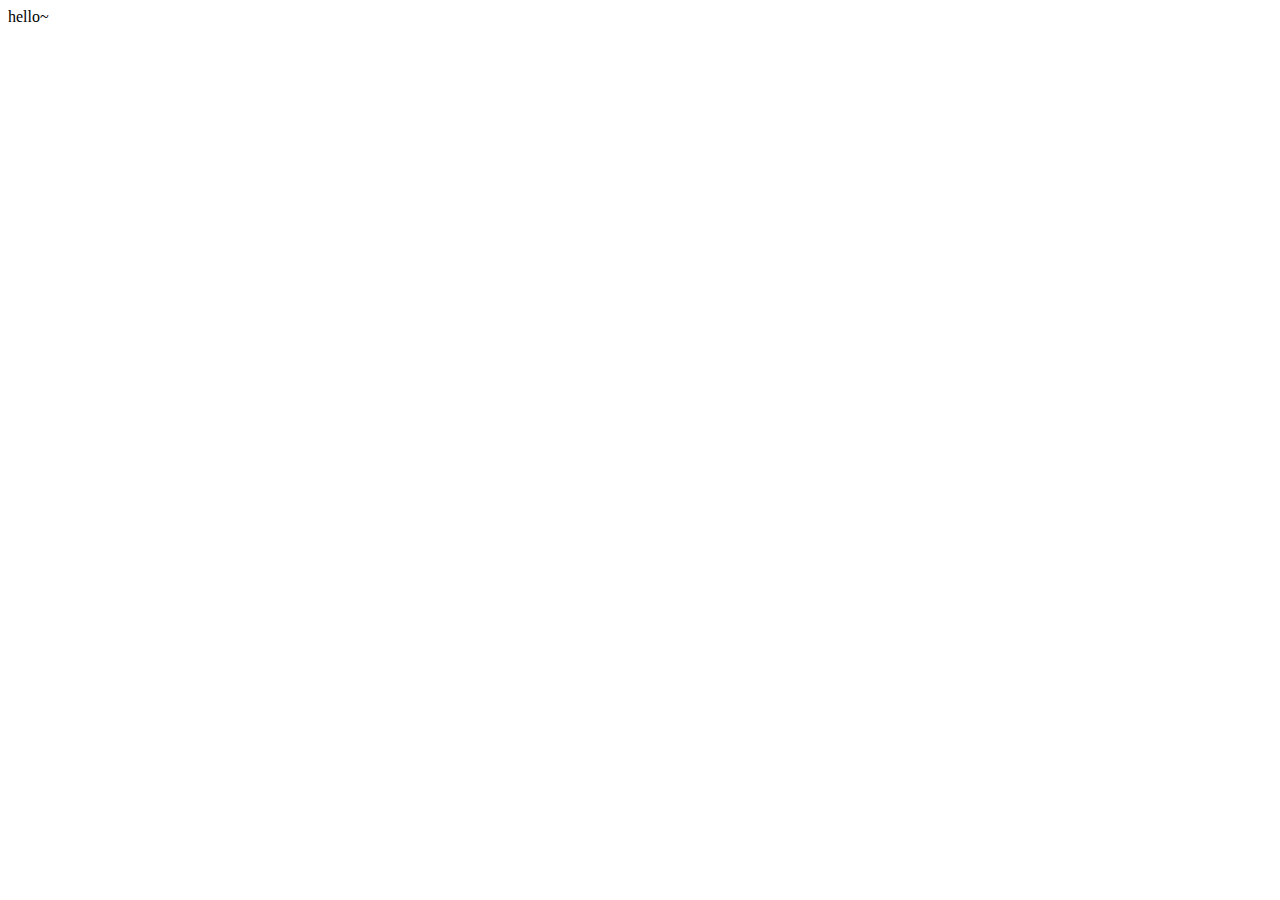
==== index.html @ 454d1bf1 "프로젝트초기버젼" ====
<!DOCTYPE html>
<html lang="en">
<head>
    <meta charset="UTF-8">
    <meta http-equiv="X-UA-Compatible" content="IE=edge">
    <meta name="viewport" content="width=device-width, initial-scale=1.0">
    <title>Document</title>
</head>
<body>
    hello~
</body>
</html>
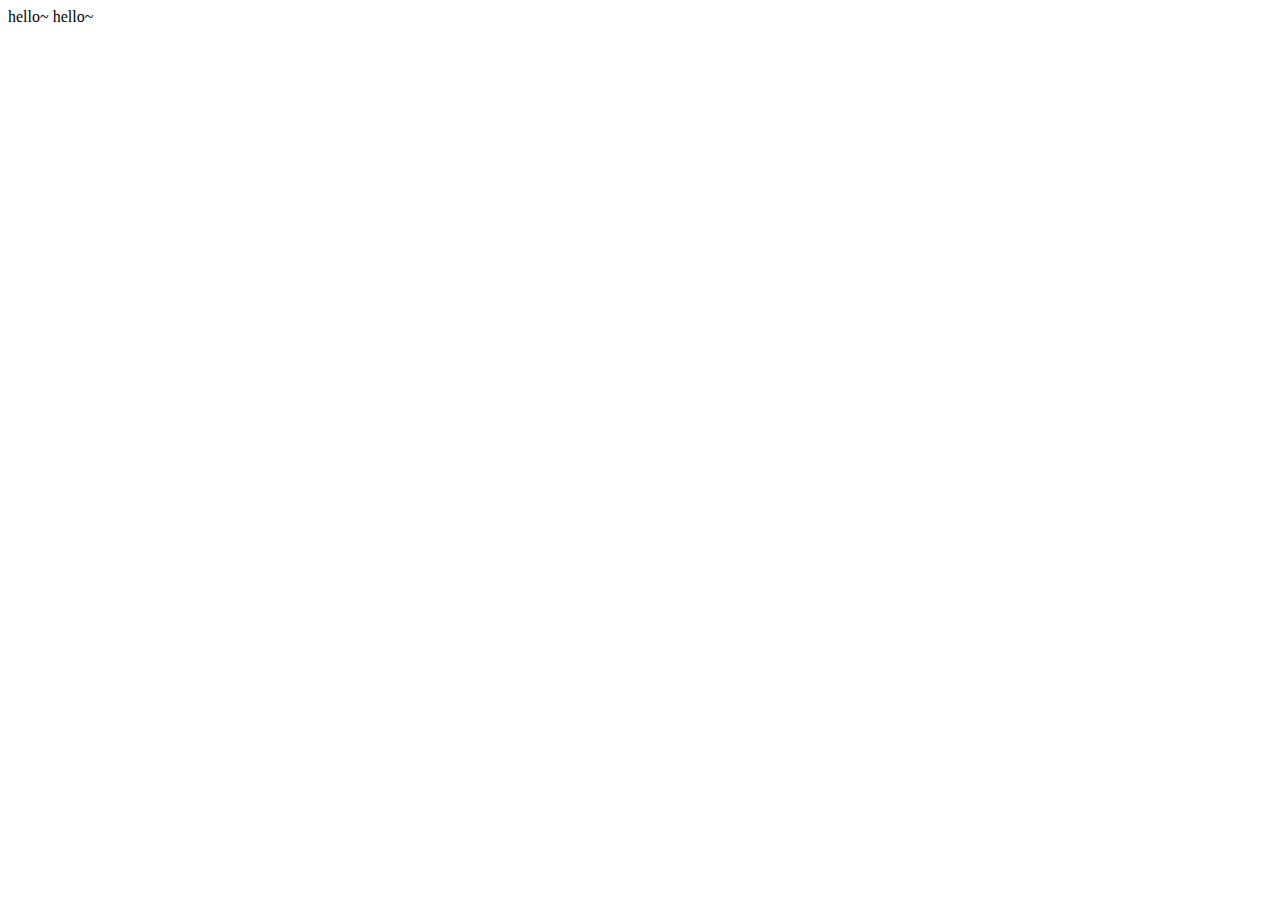
==== commit ed906453: "내용수정" ====
--- a/index.html
+++ b/index.html
@@ -7,6 +7,6 @@
     <title>Document</title>
 </head>
 <body>
-    hello~
+    hello~ hello~
 </body>
 </html>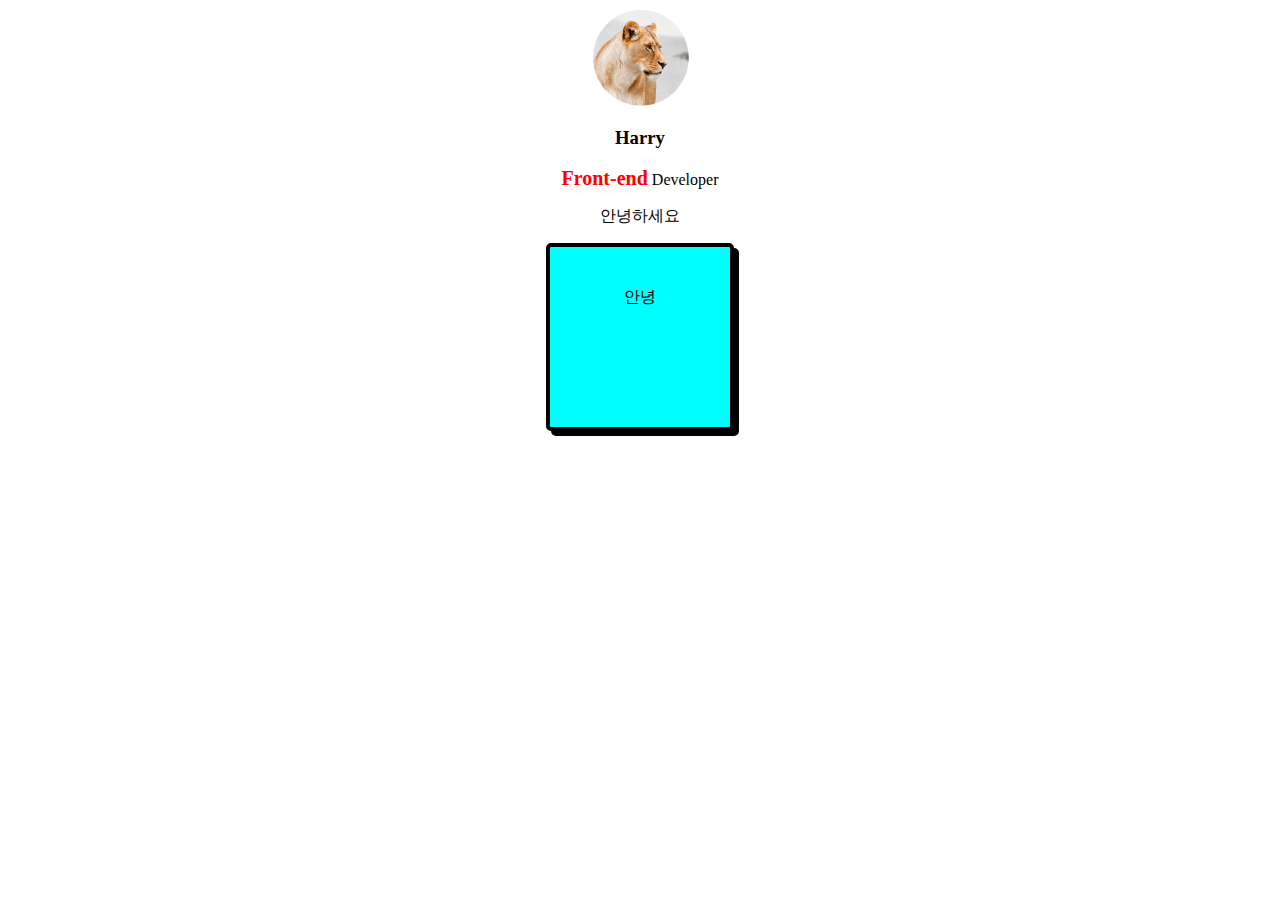
==== commit 5161f21e: "테스트 추가" ====
--- a/index.html
+++ b/index.html
@@ -4,9 +4,20 @@
     <meta charset="UTF-8">
     <meta http-equiv="X-UA-Compatible" content="IE=edge">
     <meta name="viewport" content="width=device-width, initial-scale=1.0">
+    <link href="./css/index.css" rel="stylesheet">
     <title>Document</title>
 </head>
+    <img src ="./img/lion.png" class="profile">
+    <h3 class = "name">Harry</h3>
+    <p class = "skill">
+        <strong>Front-end</strong> 
+        <span>Developer</span>
+    </p>
+    <p class = "content">안녕하세요</p>
+
+    <div class = "box2"></div>
+
+    <div class = "box">안녕</div>
 <body>
-    hello~ hello~
 </body>
 </html>--- a/css/index.css
+++ b/css/index.css
@@ -0,0 +1,88 @@
+
+    .profile{
+        width:100px; 
+        display:block;
+        margin-left: auto; 
+        margin-right:auto;
+    }
+    
+    .name
+    {
+        text-align: center;
+    }
+
+    .skill
+    {
+        text-align: center;
+    }
+
+    .skill>strong
+    {
+        font-size: 20px;
+        color:red;
+    }
+
+    .content
+    {
+        text-align: center;
+    }
+
+    p {
+        text-align: center;
+    }
+
+    .box{
+        width: 100px;
+        height: 100px;
+        background-color: aqua;
+        margin-left: 10px;
+        padding: 40px;
+        border:4px solid black;
+        border-radius: 5px;
+        display: block;
+        margin-left:auto;
+        margin-right:auto;
+        text-align: center;
+        box-shadow: 5px 5px black;
+    }
+
+    .top-line{
+        width: 10px;
+        height: 5px;
+        color: black;
+    }
+
+    .container{
+        width: 800px;
+        height: 800px;
+    }
+
+    .container > header
+    {
+        width:100%;
+        height: 100px;
+        background: aquamarine;
+    }
+
+    .container > aside
+    {
+        width: 20%;
+        height: 400px;
+        background: blue;
+        display: inline-block;
+    }
+
+    .container > div
+    {
+        width: 80%;
+        height: 400px;
+        background: coral;
+        display: inline-block;
+    }
+
+    .container > footer
+    {
+        width: 100%;
+        height: 100px;
+        background : red;
+    }